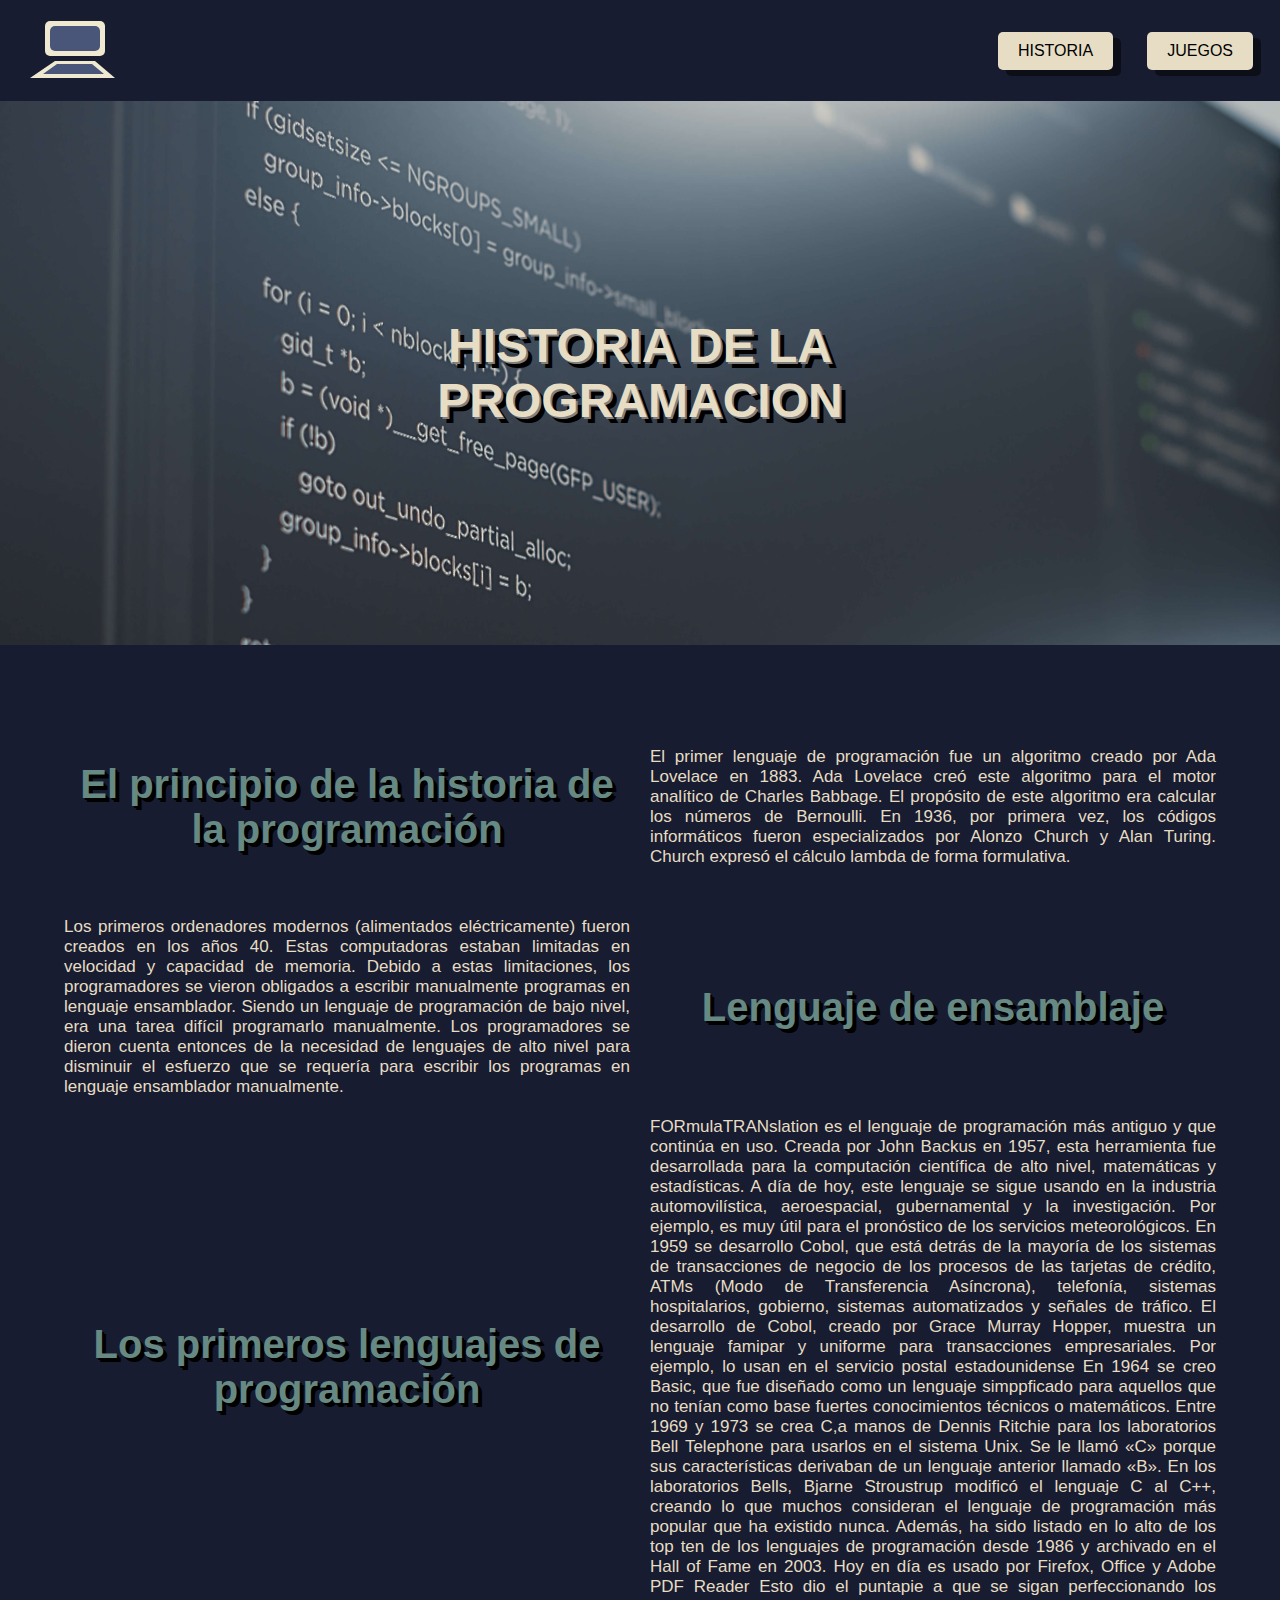
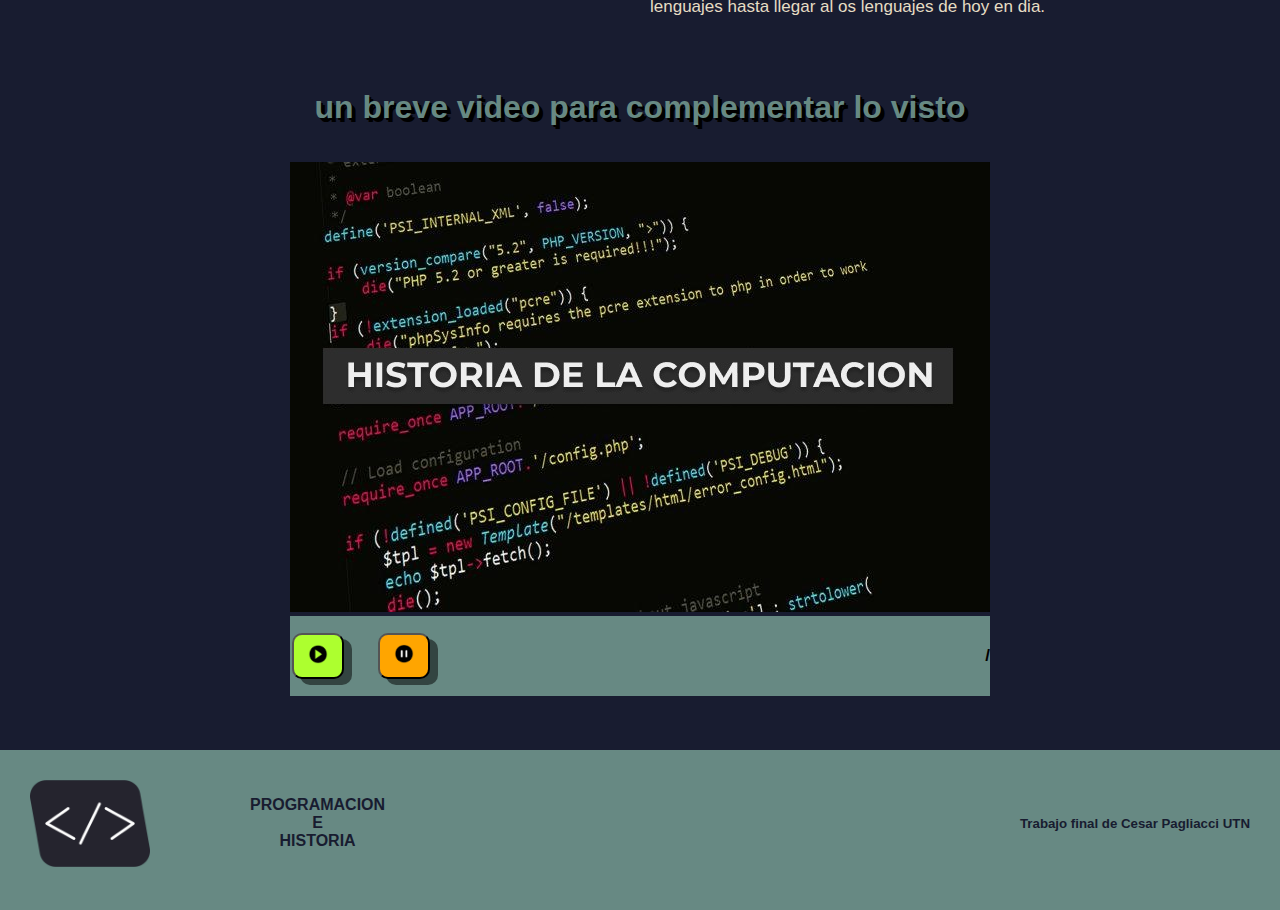
==== historia.html @ 2ac9fd41 "primer commit" ====
<!DOCTYPE html>
<html lang="en">
<head>
    <meta charset="UTF-8">
    <meta http-equiv="X-UA-Compatible" content="IE=edge">
    <meta name="viewport" content="width=device-width, initial-scale=1.0">
    <link rel="shortcut icon" href="./img/logo.png" type="image/x-icon">
    <title>Proyecto Final</title>
    <link rel="stylesheet" href="./main.css">
    <link rel="stylesheet" href="https://cdnjs.cloudflare.com/ajax/libs/font-awesome/4.7.0/css/font-awesome.min.css">
</head>
<body>

<header>
    <nav>           
        <a href="./index.html">
            <svg width="180" height="65">
                <rect x="45" y="5" width="60" height="35" rx="5" fill="#F0E9D2" class="monitor"></rect>
                <rect x="50" y="10" width="50" height="25" rx="5" fill="#495579" class="pantalla"></rect>
                <polygon points="55 45 ,95 45,115 62,30 62" fill="#F0E9D2" class="bordeteclado"></polygon>
                <polygon points="57 48 ,92 48,104 58,43 58" fill="#495579" class="teclado"></polygon>
            </svg>
        </a>     
        
        <div class="links">
            <a href="./historia.html"><button class="menu-button">HISTORIA</button></a>
            <a href="./juegos.html"><button class="menu-button">JUEGOS</button></a>                     
        </div>
    </nav>
</header>

<main>
    <section class="foto">       
       <h2>historia de la programacion</h2>
    </section>
    <br>
    <br>
    <br>
    <br>
    
    <section class="textos">

        <div id = "titulo1">
            <h3>El principio de la historia de la programación</h3>            
        </div>

        <div id = "parrafo1">              
            <p>El primer lenguaje de programación fue un algoritmo creado por Ada Lovelace en 1883. Ada Lovelace creó este algoritmo para el motor analítico de Charles Babbage. El propósito de este algoritmo era calcular los números de Bernoulli. En 1936, por primera vez, los códigos informáticos fueron especializados por Alonzo Church y Alan Turing. Church expresó el cálculo lambda de forma formulativa.</p>
        </div>          

        <div id = "parrafo2">             
            <p>Los primeros ordenadores modernos (alimentados eléctricamente) fueron creados en los años 40. Estas computadoras estaban limitadas en velocidad y capacidad de memoria.
                Debido a estas limitaciones, los programadores se vieron obligados a escribir manualmente programas en lenguaje ensamblador. Siendo un lenguaje de programación de bajo nivel, era una tarea difícil programarlo manualmente. Los programadores se dieron cuenta entonces de la necesidad de lenguajes de alto nivel para disminuir el esfuerzo que se requería para escribir los programas en lenguaje ensamblador manualmente.</p>
        </div>

        <div id = "titulo2">
            <h3>Lenguaje de ensamblaje</h3>            
        </div>

        <div id = "titulo3">
            <h3>Los primeros lenguajes de programación</h3>              
        </div>

        <div id = "parrafo3">              
            <p>FORmulaTRANslation es el lenguaje de programación más antiguo y que continúa en uso. Creada por John Backus en 1957, esta herramienta fue desarrollada para la computación científica de alto nivel, matemáticas y estadísticas. A día de hoy, este lenguaje se sigue usando en la industria automovilística, aeroespacial, gubernamental y la investigación. Por ejemplo, es muy útil para el pronóstico de los servicios meteorológicos.

                En 1959 se desarrollo Cobol, que está detrás de la mayoría de los sistemas de transacciones de negocio de los procesos de las tarjetas de crédito, ATMs (Modo de Transferencia Asíncrona), telefonía, sistemas hospitalarios, gobierno, sistemas automatizados y señales de tráfico.
                El desarrollo de Cobol, creado por Grace Murray Hopper, muestra un lenguaje famipar y uniforme para transacciones empresariales. Por ejemplo, lo usan en el servicio postal estadounidense
                
                En 1964 se creo Basic, que fue diseñado como un lenguaje simppficado para aquellos que no tenían como base fuertes conocimientos técnicos o matemáticos.
                
                Entre 1969 y 1973 se crea C,a manos de Dennis Ritchie para los laboratorios Bell Telephone para usarlos en el sistema Unix. Se le llamó «C» porque sus características derivaban de un lenguaje anterior llamado «B».
                
                En los laboratorios Bells, Bjarne Stroustrup modificó el lenguaje C al C++, creando lo que muchos consideran el lenguaje de programación más popular que ha existido nunca. Además, ha sido listado en lo alto de los top ten de los lenguajes de programación desde 1986 y archivado en el Hall of Fame en 2003. Hoy en día es usado por Firefox, Office y Adobe PDF Reader
                Esto dio el puntapie a que se sigan perfeccionando los lenguajes hasta llegar al os lenguajes de hoy en dia.</p>
        </div>

    </section>
    <br>
    <br>
    <br>    
    <br>
    
    <div class="seccion-video">
        
        <h3>Un breve video para complementar lo visto</h3>
        <br>
        <br>
        <div class="screen-video">
            <video class="video-2"  poster="./img/img-video.jpg" >
            <!--<video class="video-2"  poster="./img/img-video.jpg" onload="mostrartiempo()">-->
                <source src="./video/historia-Comp.mp4" type="video/mp4">      
                <source src="./video/historia-Comp.ogv" type="video/ogv">
 
            </video>

            <div class="comando">
                <div class="botones">                    
                    <button class="boton1" onclick="reproducir()"><img id="play" src="./img/play.png" alt="video"></button>
                    <button class="boton2" onclick="pausar()"><img id="stop" src="./img/stop.png" alt="video"></button>
                </div>

                <p class="tiempo"> 
                    <span class="tiempo-actual"></span>&nbsp;/                    
                    <span class="duracion"></span>
                </p>
            </div>
        </div>
       
    </div>
    
</main>
    <br>
    <br>
    <br>

<footer>
    <div class="datosFooter">
        <img class="logo" src="./img/logo.png" alt="Logo trabajo final UTN">
        <h4>Programacion<br> e<br> historia</h4>
        <h5 class="nombre">Trabajo final de Cesar Pagliacci UTN</h5>
    </div>
</footer>

    <script src="./main.js"></script>
    
</body>
</html>
---- main.css ----
*{
    font-family: 'Montserrat', sans-serif; 
    margin: auto 0px;
}

:root {
    --colorFondo: rgb(24, 28, 48);
    --colorTexto: rgb(230, 221, 196);    
    --colorMenu:  rgb(73, 85, 121);
    --colorFooter: rgb(103, 137, 131);
    --colorSombra: rgb(0 ,0 ,0);
    --colorJuego: rgb(128 128 128);
    --colorPlay: rgb(173, 255, 47);
    --colorStop: rgb(255, 165, 0);
}

body {
    background-color: var(--colorFondo);
}

header nav {
    display:flex;
    justify-content:space-between;
    padding: 1rem 0;
    background: var(--colorFondo);   
    top: 0;
    left: 0;
}
header nav .links {
    display:flex;
    flex-direction: row;
    justify-content:space-between;
    gap:30px;
    padding-right: 25px;    
}

.menu-button {
    padding: 10px 20px;
    font-size: 16px;
    border: none;
    background-color: var(--colorTexto);   
    color: var(--colorSombra);
    border-radius: 5px;
    cursor: pointer;
    box-shadow: 8px 6px 0px rgba(0, 0, 0, 0.5);    
    transition: transform 0.2s, box-shadow 0.2s;
  }
  
.menu-button:hover {
    box-shadow: 8px 6px 0px rgba(0, 0, 0, 0.5);
    transform: translateY(0);
}
  
.menu-button:active {
    box-shadow: 0px 2px 4px rgba(0, 0, 0, 0.1);
    transform: translateY(3px);
}

/**** animacion svg  *****/

.monitor {    
    animation-iteration-count: 1;
    animation: bajarmonitor ease-in-out 3s;   
}
@keyframes bajarmonitor {
0% {
    transform: translateY(-8.1rem);   
}
100% {
    transform: translateY(0px);   
}
}
.pantalla {    
    animation-iteration-count: 1;
    animation: bajarpantalla ease-in-out 4s ;   
}
@keyframes bajarpantalla {
0% {
    transform: translateY(-8.1rem);   
}
100% {
    transform: translateY(0px);    
}
}
.bordeteclado {    
    animation-iteration-count: 1;
    animation: verteclado ease-in-out 3s ;   
}
@keyframes verteclado {
0% {
    transform: translateY(-8.1rem);    
}
100% {
    transform: translateY(0px);  
}
}
.teclado { 
    animation-iteration-count: 1;
    animation: bajarteclado ease-in-out 4s ;   
}
@keyframes bajarteclado {
0% {    
    transform: translateY(-8.1rem);    
}
100% {
    transform: translateY(0px);   
}
}

/*****  foto central *****/

main .foto {   
    position: relative;
    height: 20rem;
    padding: 7rem 5rem;
    background: fixed url(./img/codigo.jpg);
    background-size:cover;
    background-attachment: fixed;
    background-position: center;
}

.foto h2{
    position: absolute;
    top: 50%;
    left: 50%;
    transform: translate(-50%, -50%);
    text-transform: uppercase; 
    color: var(--colorTexto);
    font-size:300%;
    text-align: center;
    text-shadow: 2px 2px var(--colorJuego), 6px 6px var(--colorSombra);   
}

main .contenido {
    text-align: center;
}
main h3 {
    color: var(--colorFooter);
    font-size: 250%;
    text-transform: uppercase;
    text-shadow: 2px 2px var(--colorSombra), 4px 4px var(--colorSombra);
}

/**** seccion cards  *****/

.row {
    margin:8rem;
    display: flex;
    flex-wrap:wrap;
    justify-content:space-evenly;
    width: auto;
    text-align:center;
}
.column {
   flex: 0 0 25%;
}
.card {    
    position: relative;
    display: flex;
    flex-direction:column;    
    border:  6px solid var(--colorFooter);
    margin: 1rem;
    background-color: var(--colorTexto);
}
.card:hover {
    box-shadow: 0 0.4rem 1.8rem rgb(28 28 28 / 12%);
}
.card_image img {
    margin:.1rem .1rem 0;
    width: 350px;
}
.card_content {
    padding: 1rem;    
}
.card-title {
    color: var(--colorFondo);
    font-size: 1.1rem;
    margin-bottom: 0.5rem;
}
.card-button a {
    text-align: none;
    color: var(--colorTexto);
}
a:link, a:visited, a:active {
    text-decoration: none;
}
.card button {
    padding: 10px;
    border-radius: 10px;
    background-color: var(--colorFondo);
    font-family: Arial, Helvetica, sans-serif;
    box-shadow: 2px 3px var(--colorFooter);
    text-align: center;
    color: var(--colorTexto);
    width: 40%;
    margin-bottom: 20px;
}

/****  seccion historia *****/
.textos {    
     width: 90%;
     display: block;
     margin-left: auto;
     margin-right: auto;
     display: grid;
     grid-template-columns: 1fr 1fr;
     grid-template-rows: 1fr 1fr;
     grid-template-areas: "primero segundo"
                           "tercero cuarto"
                           "quinto sexto"; 
     gap: 20px;   
     justify-items: center;
     align-items: center;
}
 
@media(max-width: 800px){
    .textos {
     width: 30%;
     gap:0px;
     grid-template-columns: 1fr;
     grid-template-rows: 1fr 1fr 1fr 1fr 1fr 1fr;
     grid-template-areas: "primero"
                         "segundo"
                         "cuarto"
                         "tercero"
                         "quinto"
                         "sexto";
    }  
}
 
#parrafo1, #parrafo2, #parrafo3, p {
     font-size: 17px;
     text-align: justify;
     color: var(--colorTexto);
}
.textos h3 {
     text-align: center;
     text-transform: none;
} 
 
#titulo1 {
     grid-area: primero;   
}
 
#titulo2 {
     grid-area: cuarto;
}
 
#titulo3 {
     grid-area: quinto;
}
 
#parrafo1 {
     grid-area: segundo;
}
 
#parrafo2 {
     grid-area: tercero;
}
 
#parrafo3 {
     grid-area: sexto;
}

/****   video   *****/


.seccion-video {
    position: relative;    
    display: flex;   
    align-items:center;
    flex-direction: column;
    
}
.seccion-video h3 {
    text-transform: lowercase;
    font-size:xx-large;
}

.screen-video .comando {   
    display: flex;
    width: 100%;    
    padding: 0.8rem 0;
    background: var(--colorFooter);
}
.botones {    
    display: flex;
    flex-direction: row;
    justify-content: space-between;
    gap: 30px;    
}
button {
    padding: 9px 14px;
    text-align: center;
    text-decoration: none;
    display: inline-block;
    font-size: 16px;
    border-radius: 10px;
    margin: 4px 2px;
    box-shadow: 8px 6px 0px rgba(0, 0, 0, 0.5);
    cursor: pointer;
}

.boton1 {
    background-color: var(--colorPlay);    
}

.boton2 {
    background-color: var(--colorStop);   
}

#play, #stop {
    width: 20px;
}
.boton1:hover, .boton2:hover  {
    box-shadow: 8px 6px 0px rgba(0, 0, 0, 0.5);
    transform: translateY(0);
}
  
.boton1:active, .boton2:active {
    box-shadow: 0px 2px 4px rgba(0, 0, 0, 0.1);
    transform: translateY(3px);
}

.tiempo {
    color: var(--colorSombra);
    font-weight: bold;
    margin-left: auto;
}

/**** seccion juegos  *****/

.main {
    padding: 100px 20px;
    display: block;
}

.juegos h3 {
    text-align: center;
    font-size: xx-large;
}

.rompecabezas {    
    display: flex;
    flex-direction: column;
    align-items: center;   
}

#text {
    width: 880px;
    height: 500px;    
    border: 1px solid var(--colorSombra);
    margin: auto;
}

#text, #images {
    position: relative;
    display: inline-block;
    width: 100%;   
}
 
#text div {    
    height: 500px;
    width: 288px;    
    border: 1px Solid var(--colorSombra);
    display: inline-block;    
    position: relative; 
}

#text div h6 {   
    display: block;
    position: absolute;
    color: var(--colorFooter);
    font-size: medium;
    bottom: 233px;
    left: 34px;
    padding: 5px;
    width: 100%;
}

#div1:hover,  #div2:hover,  #div3:hover {
    background-color: var(--colorTexto);
}
  
#images {
    position: relative;
    align-items: center;
    width: 100%;
    display: inline-block;
    margin: 0;
}

#images div {   
    border: 0px dashed var(--colorFondo);    
} 
 
#drag4 {    
    background-image: url(./img/rompe2.png);
    display: inline-block;
    height: 500px;
    width: 293px;   
}
  
#drag5 {    
    background-image: url(./img/rompe1.png);
    display: inline-block;
    height: 500px;
    width: 293px;
}
  
#drag6 {   
    background-image: url(./img/rompe3.png);
    display: inline-block;
    height: 500px;
    width: 293px;
}

/****   footer   *****/

footer {    
    color: var(--colorFondo);
    background-color: var(--colorFooter); 
    width: 100%;
    height: 160px; 
}
footer .datosFooter {
    display: flex;    
    gap: 100px;
    padding: 30px;
}
h4 {
    text-transform: uppercase;
    text-align: center;
}
.nombre { margin-left: auto;
}

.logo {
    width: 120px;
}
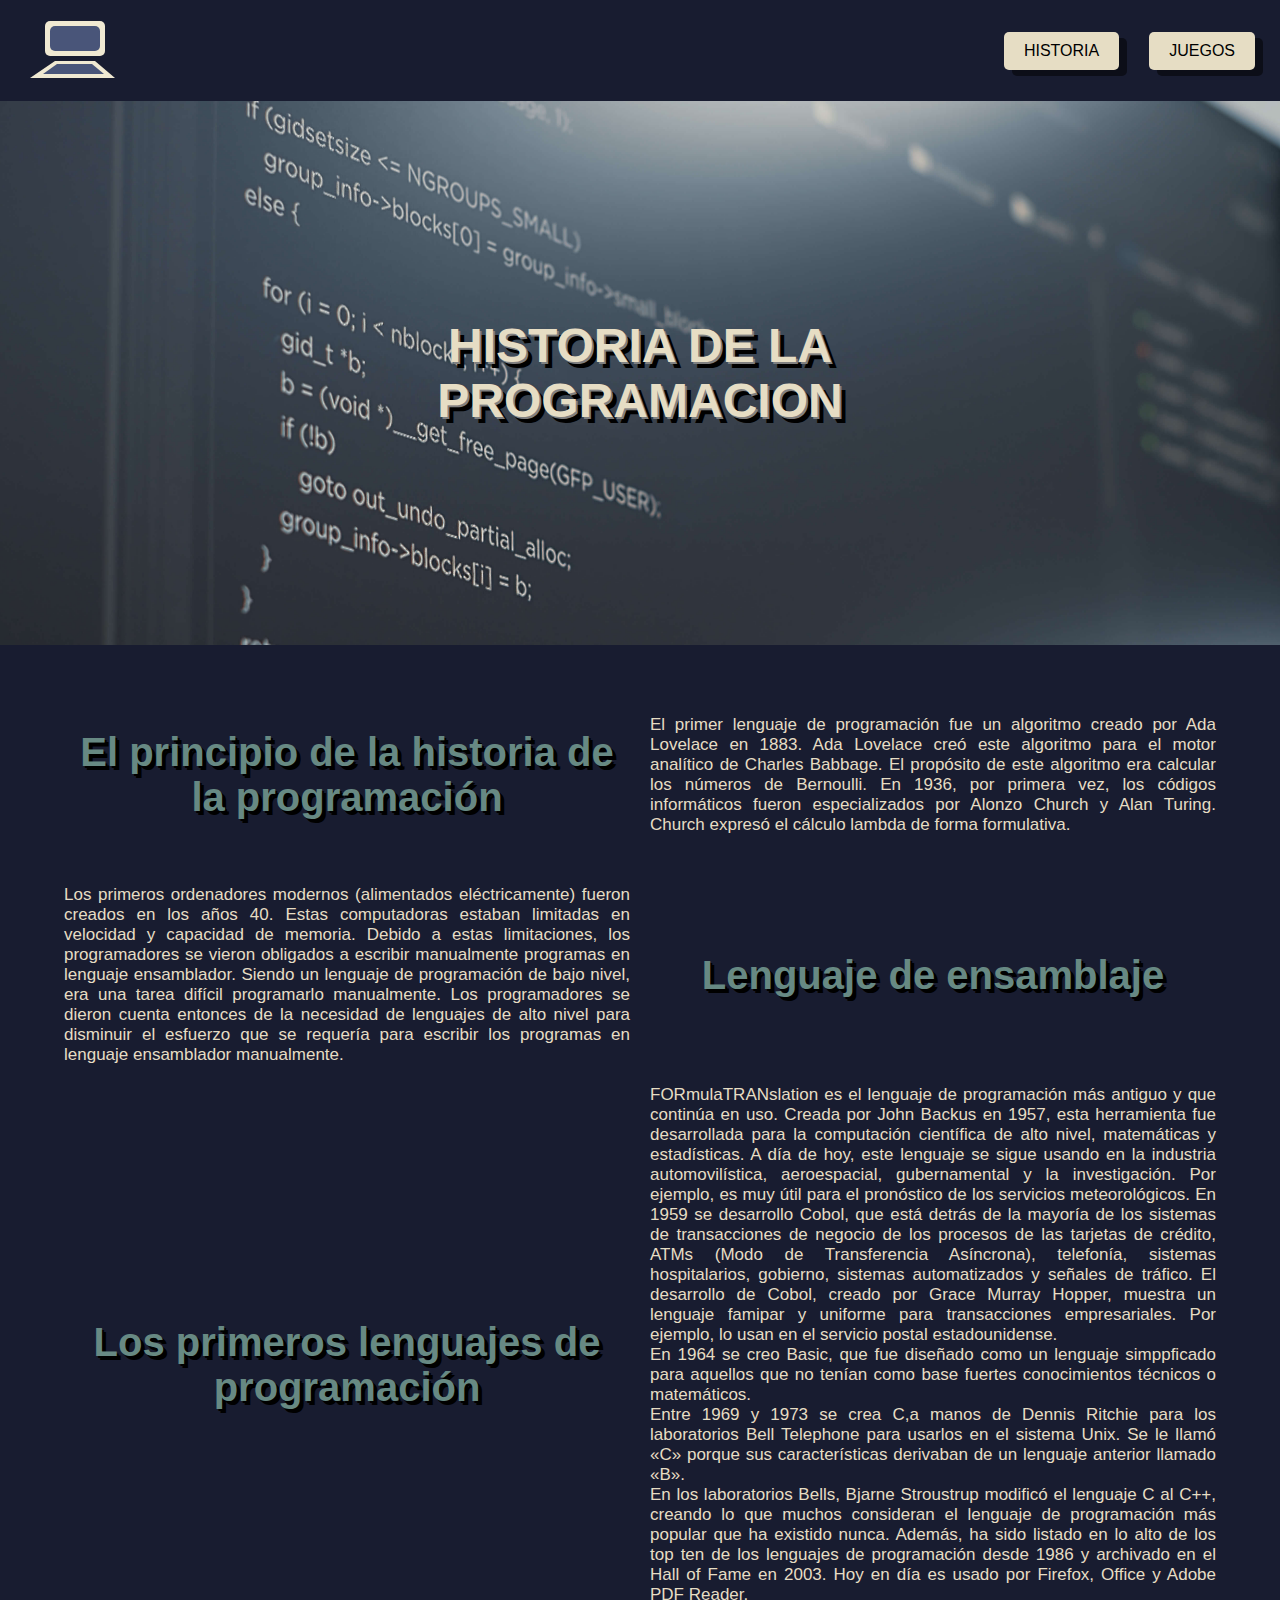
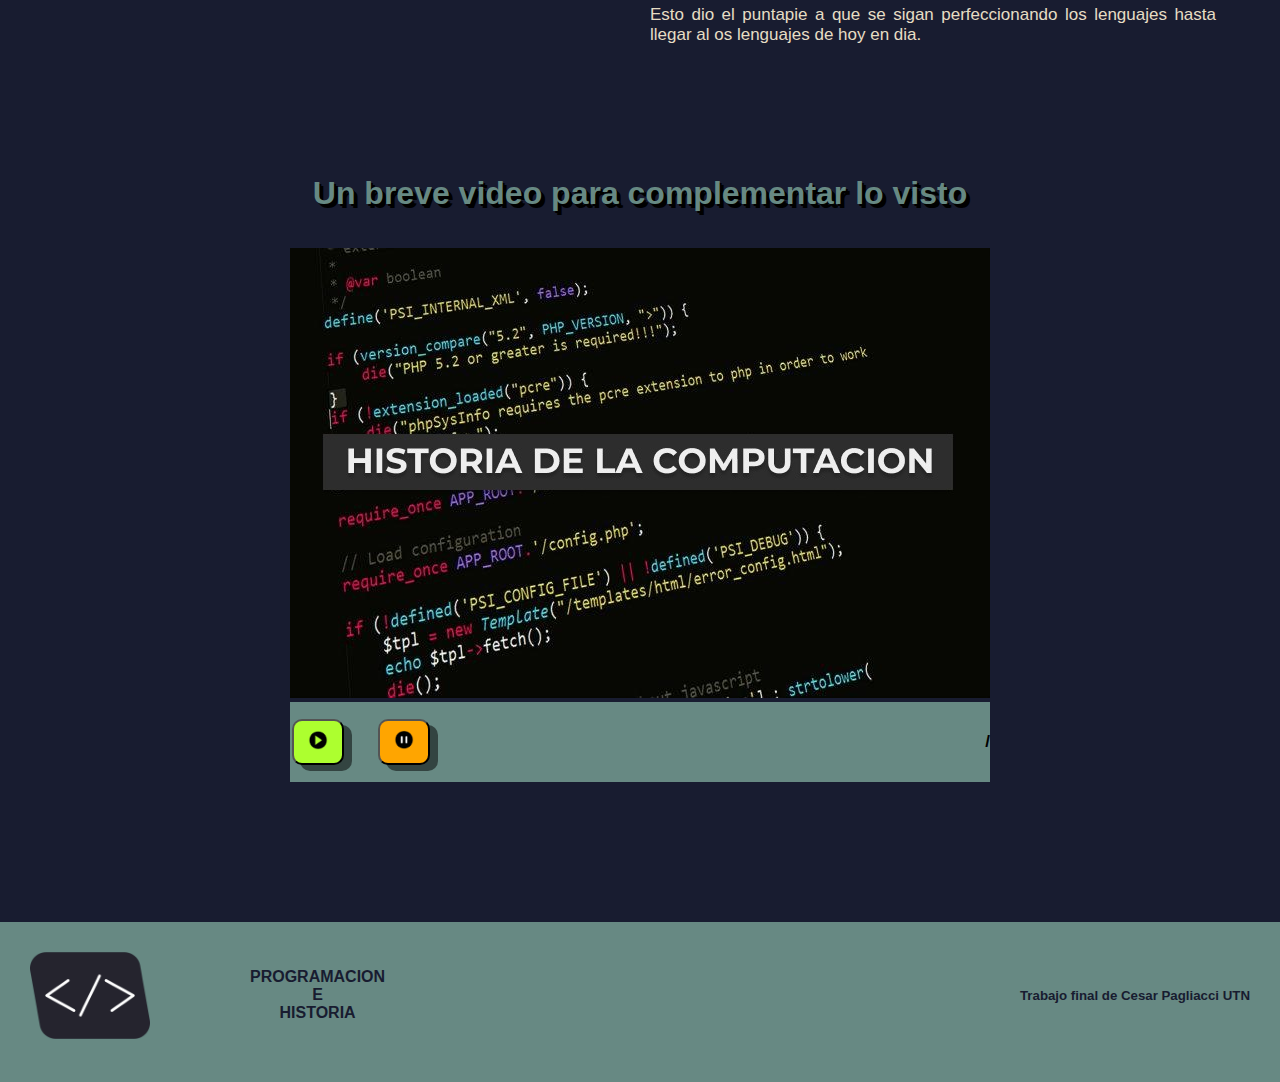
==== commit 37842770: "se sacaron BR y se completo los ALT" ====
--- a/historia.html
+++ b/historia.html
@@ -23,8 +23,8 @@
         </a>     
         
         <div class="links">
-            <a href="./historia.html"><button class="menu-button">HISTORIA</button></a>
-            <a href="./juegos.html"><button class="menu-button">JUEGOS</button></a>                     
+            <a href="./historia.html" class="menu-button">HISTORIA</a>
+            <a href="./juegos.html" class="menu-button">JUEGOS</a>                     
         </div>
     </nav>
 </header>
@@ -33,10 +33,7 @@
     <section class="foto">       
        <h2>historia de la programacion</h2>
     </section>
-    <br>
-    <br>
-    <br>
-    <br>
+   
     
     <section class="textos">
 
@@ -65,21 +62,18 @@
             <p>FORmulaTRANslation es el lenguaje de programación más antiguo y que continúa en uso. Creada por John Backus en 1957, esta herramienta fue desarrollada para la computación científica de alto nivel, matemáticas y estadísticas. A día de hoy, este lenguaje se sigue usando en la industria automovilística, aeroespacial, gubernamental y la investigación. Por ejemplo, es muy útil para el pronóstico de los servicios meteorológicos.
 
                 En 1959 se desarrollo Cobol, que está detrás de la mayoría de los sistemas de transacciones de negocio de los procesos de las tarjetas de crédito, ATMs (Modo de Transferencia Asíncrona), telefonía, sistemas hospitalarios, gobierno, sistemas automatizados y señales de tráfico.
-                El desarrollo de Cobol, creado por Grace Murray Hopper, muestra un lenguaje famipar y uniforme para transacciones empresariales. Por ejemplo, lo usan en el servicio postal estadounidense
+                El desarrollo de Cobol, creado por Grace Murray Hopper, muestra un lenguaje famipar y uniforme para transacciones empresariales. Por ejemplo, lo usan en el servicio postal estadounidense.<br>
                 
-                En 1964 se creo Basic, que fue diseñado como un lenguaje simppficado para aquellos que no tenían como base fuertes conocimientos técnicos o matemáticos.
+                En 1964 se creo Basic, que fue diseñado como un lenguaje simppficado para aquellos que no tenían como base fuertes conocimientos técnicos o matemáticos.<br>
                 
-                Entre 1969 y 1973 se crea C,a manos de Dennis Ritchie para los laboratorios Bell Telephone para usarlos en el sistema Unix. Se le llamó «C» porque sus características derivaban de un lenguaje anterior llamado «B».
+                Entre 1969 y 1973 se crea C,a manos de Dennis Ritchie para los laboratorios Bell Telephone para usarlos en el sistema Unix. Se le llamó «C» porque sus características derivaban de un lenguaje anterior llamado «B».<br>
                 
-                En los laboratorios Bells, Bjarne Stroustrup modificó el lenguaje C al C++, creando lo que muchos consideran el lenguaje de programación más popular que ha existido nunca. Además, ha sido listado en lo alto de los top ten de los lenguajes de programación desde 1986 y archivado en el Hall of Fame en 2003. Hoy en día es usado por Firefox, Office y Adobe PDF Reader
+                En los laboratorios Bells, Bjarne Stroustrup modificó el lenguaje C al C++, creando lo que muchos consideran el lenguaje de programación más popular que ha existido nunca. Además, ha sido listado en lo alto de los top ten de los lenguajes de programación desde 1986 y archivado en el Hall of Fame en 2003. Hoy en día es usado por Firefox, Office y Adobe PDF Reader.<br>
                 Esto dio el puntapie a que se sigan perfeccionando los lenguajes hasta llegar al os lenguajes de hoy en dia.</p>
         </div>
 
     </section>
-    <br>
-    <br>
-    <br>    
-    <br>
+   
     
     <div class="seccion-video">
         
@@ -110,9 +104,7 @@
     </div>
     
 </main>
-    <br>
-    <br>
-    <br>
+    
 
 <footer>
     <div class="datosFooter">
--- a/main.css
+++ b/main.css
@@ -19,18 +19,18 @@
 }
 
 header nav {
-    display:flex;
-    justify-content:space-between;
+    display: flex;
+    justify-content: space-between;
     padding: 1rem 0;
     background: var(--colorFondo);   
     top: 0;
     left: 0;
 }
 header nav .links {
-    display:flex;
+    display: flex;
     flex-direction: row;
-    justify-content:space-between;
-    gap:30px;
+    justify-content: space-between;
+    gap: 30px;
     padding-right: 25px;    
 }
 
@@ -53,7 +53,8 @@
   
 .menu-button:active {
     box-shadow: 0px 2px 4px rgba(0, 0, 0, 0.1);
-    transform: translateY(3px);
+    transform: translate(3px, 2px);
+    
 }
 
 /**** animacion svg  *****/
@@ -107,7 +108,7 @@
 }
 }
 
-/*****  foto central *****/
+/*****  foto central inicio*****/
 
 main .foto {   
     position: relative;
@@ -141,15 +142,15 @@
     text-shadow: 2px 2px var(--colorSombra), 4px 4px var(--colorSombra);
 }
 
-/**** seccion cards  *****/
+/**** seccion cards inicio *****/
 
 .row {
-    margin:8rem;
+    margin: 8rem;
     display: flex;
     flex-wrap:wrap;
-    justify-content:space-evenly;
+    justify-content: space-evenly;
     width: auto;
-    text-align:center;
+    text-align: center;
 }
 .column {
    flex: 0 0 25%;
@@ -157,19 +158,21 @@
 .card {    
     position: relative;
     display: flex;
-    flex-direction:column;    
-    border:  6px solid var(--colorFooter);
+    flex-direction: column;
+    justify-content:space-between;
+    width: 350px;    
+    border: 6px solid var(--colorFooter);
     margin: 1rem;
     background-color: var(--colorTexto);
 }
-.card:hover {
-    box-shadow: 0 0.4rem 1.8rem rgb(28 28 28 / 12%);
-}
-.card_image img {
-    margin:.1rem .1rem 0;
-    width: 350px;
+
+.card_image img {        
+    width: 100%;
+    height: auto;
+    margin: 0px;
 }
 .card_content {
+    margin-top: 18px;
     padding: 1rem;    
 }
 .card-title {
@@ -177,7 +180,7 @@
     font-size: 1.1rem;
     margin-bottom: 0.5rem;
 }
-.card-button a {
+.card-button a {    
     text-align: none;
     color: var(--colorTexto);
 }
@@ -185,11 +188,12 @@
     text-decoration: none;
 }
 .card button {
+    margin-top: 18px;
     padding: 10px;
     border-radius: 10px;
     background-color: var(--colorFondo);
     font-family: Arial, Helvetica, sans-serif;
-    box-shadow: 2px 3px var(--colorFooter);
+    box-shadow: 2px 3px var(--colorFooter);   
     text-align: center;
     color: var(--colorTexto);
     width: 40%;
@@ -197,7 +201,8 @@
 }
 
 /****  seccion historia *****/
-.textos {    
+.textos {  
+     margin-top: 40px;  
      width: 90%;
      display: block;
      margin-left: auto;
@@ -266,14 +271,15 @@
 
 
 .seccion-video {
+    margin-top: 130px;
     position: relative;    
     display: flex;   
     align-items:center;
     flex-direction: column;
     
 }
-.seccion-video h3 {
-    text-transform: lowercase;
+.seccion-video h3 { 
+    text-transform: none; 
     font-size:xx-large;
 }
 
@@ -333,6 +339,10 @@
 .main {
     padding: 100px 20px;
     display: block;
+}
+
+.juegos {
+    margin-top: 50px;
 }
 
 .juegos h3 {
@@ -371,15 +381,20 @@
     display: block;
     position: absolute;
     color: var(--colorFooter);
-    font-size: medium;
-    bottom: 233px;
-    left: 34px;
+    font-size: small;
+    top: 220px;    
+    left: 59px;
     padding: 5px;
     width: 100%;
+    z-index: 0;
 }
 
 #div1:hover,  #div2:hover,  #div3:hover {
     background-color: var(--colorTexto);
+}
+
+.inferior {
+    padding-top: 15px;
 }
   
 #images {
@@ -405,19 +420,20 @@
     background-image: url(./img/rompe1.png);
     display: inline-block;
     height: 500px;
-    width: 293px;
+    width: 293px;  
 }
   
 #drag6 {   
     background-image: url(./img/rompe3.png);
     display: inline-block;
     height: 500px;
-    width: 293px;
+    width: 293px;     
 }
 
 /****   footer   *****/
 
-footer {    
+footer {
+    margin-top: 140px;  
     color: var(--colorFondo);
     background-color: var(--colorFooter); 
     width: 100%;
@@ -432,7 +448,8 @@
     text-transform: uppercase;
     text-align: center;
 }
-.nombre { margin-left: auto;
+.nombre {
+    margin-left: auto;    
 }
 
 .logo {
